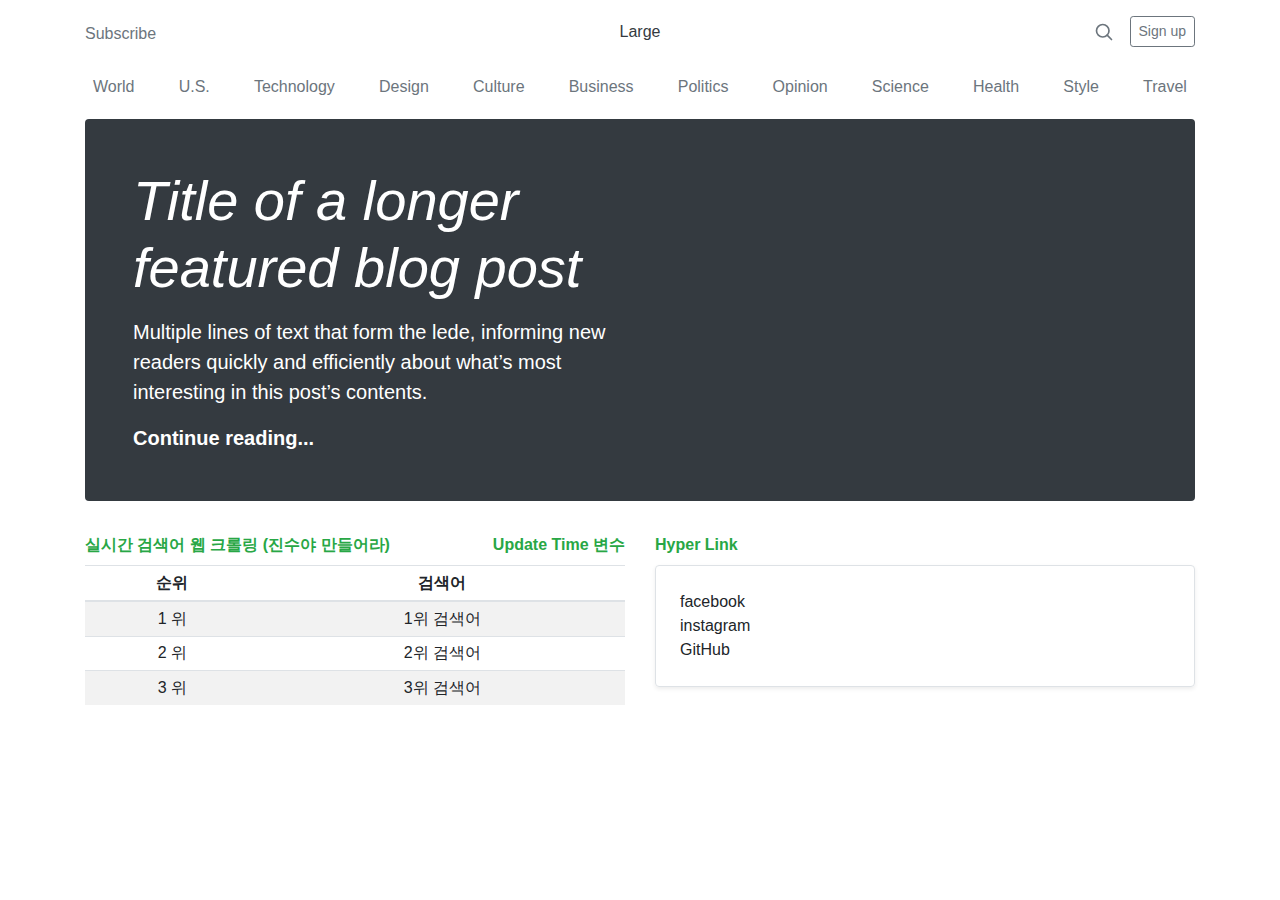
==== indexBlog.html @ 9e214bbc "BootstrapBlog" ====
<!doctype html>
<html lang="ko">
  <head>
    <meta charset="utf-8">
    <!-- 모바일 대응 viewport element 지정 -->
    <meta name="viewport" content="width=device-width, initial-scale=1, shrink-to-fit=no">

    <title>블로그 형식 TemPlate</title>

  
    <!-- 부트스트랩 필수 CSS -->
<link href="./common/css/bootstrap.css" rel="stylesheet">
<link href="blog.css" rel="stylesheet">
<link href="https://fonts.googleapis.com/css?family=Playfair+Display:700,900" rel="stylesheet">

    <!-- 부트스트랩 필수 CSS  끝 -->

   <style>
      .bd-placeholder-img {
        font-size: 1.125rem;
        text-anchor: middle;
        -webkit-user-select: none;
        -moz-user-select: none;
        -ms-user-select: none;
        user-select: none;
      }

      @media (min-width: 768px) {
        .bd-placeholder-img-lg {
          font-size: 3.5rem;
        }
      }
    </style>


  </head>
  <body>
    <div class="container">
  <header class="blog-header py-3">
    <div class="row flex-nowrap justify-content-between align-items-center">
      <div class="col-4 pt-1">
        <a class="text-muted" href="#">Subscribe</a>
      </div>
      <div class="col-4 text-center">
        <a class="blog-header-logo text-dark" href="#">Large</a>
      </div>
      <div class="col-4 d-flex justify-content-end align-items-center">
        <a class="text-muted" href="#" aria-label="Search">
          <svg xmlns="http://www.w3.org/2000/svg" width="20" height="20" fill="none" stroke="currentColor" stroke-linecap="round" stroke-linejoin="round" stroke-width="2" class="mx-3" role="img" viewBox="0 0 24 24" focusable="false"><title>Search</title><circle cx="10.5" cy="10.5" r="7.5"/><path d="M21 21l-5.2-5.2"/></svg>
        </a>
        <a class="btn btn-sm btn-outline-secondary" href="#">Sign up</a>
      </div>
    </div>
  </header>

  <div class="nav-scroller py-1 mb-2">
    <nav class="nav d-flex justify-content-between">
      <a class="p-2 text-muted" href="#">World</a>
      <a class="p-2 text-muted" href="#">U.S.</a>
      <a class="p-2 text-muted" href="#">Technology</a>
      <a class="p-2 text-muted" href="#">Design</a>
      <a class="p-2 text-muted" href="#">Culture</a>
      <a class="p-2 text-muted" href="#">Business</a>
      <a class="p-2 text-muted" href="#">Politics</a>
      <a class="p-2 text-muted" href="#">Opinion</a>
      <a class="p-2 text-muted" href="#">Science</a>
      <a class="p-2 text-muted" href="#">Health</a>
      <a class="p-2 text-muted" href="#">Style</a>
      <a class="p-2 text-muted" href="#">Travel</a>
    </nav>
  </div>

  <div class="jumbotron p-4 p-md-5 text-white rounded bg-dark">
    <div class="col-md-6 px-0">
      <h1 class="display-4 font-italic">Title of a longer featured blog post</h1>
      <p class="lead my-3">Multiple lines of text that form the lede, informing new readers quickly and efficiently about what’s most interesting in this post’s contents.</p>
      <p class="lead mb-0"><a href="#" class="text-white font-weight-bold">Continue reading...</a></p>
    </div>
  </div>

  <div class="row mb-2">
    <div class="col-md-6">
      <strong class="d-inline-block mb-2 text-success">실시간 검색어 웹 크롤링 (진수야 만들어라)</strong>
      <strong class="d-inline-block mb-2 text-success" style="float: right;">Update Time 변수</strong>
      <table class="table table-striped table-sm">
        <thead style="text-align: center;">
          <tr>
            <th>순위</th>
            <th>검색어</th>
          </tr>
        </thead>
        <tbody style="text-align: center;">
          <tr>
            <td>1 위</td>
            <td>1위 검색어</td>
          </tr>
          <tr>
            <td>2 위</td>
            <td>2위 검색어</td>
          </tr>
          <tr>
            <td>3 위</td>
            <td>3위 검색어</td>
          </tr>
        </tbody>
      </table>
    </div>
    <div class="col-md-6">
      <strong class="d-inline-block mb-2 text-success">Hyper Link</strong>
      <div class="row no-gutters border rounded overflow-hidden flex-md-row mb-4 shadow-sm h-md-250 position-relative">
        <div class="col p-4 d-flex flex-column position-static">
          <div class ="link1">
            facebook
          </div>
          <div class="link2">
            instagram
          </div>
          <div class="link3">
            GitHub
          </div>
        </div>
       
      </div>
    </div>
  </div>
</div>



</body>
</html>
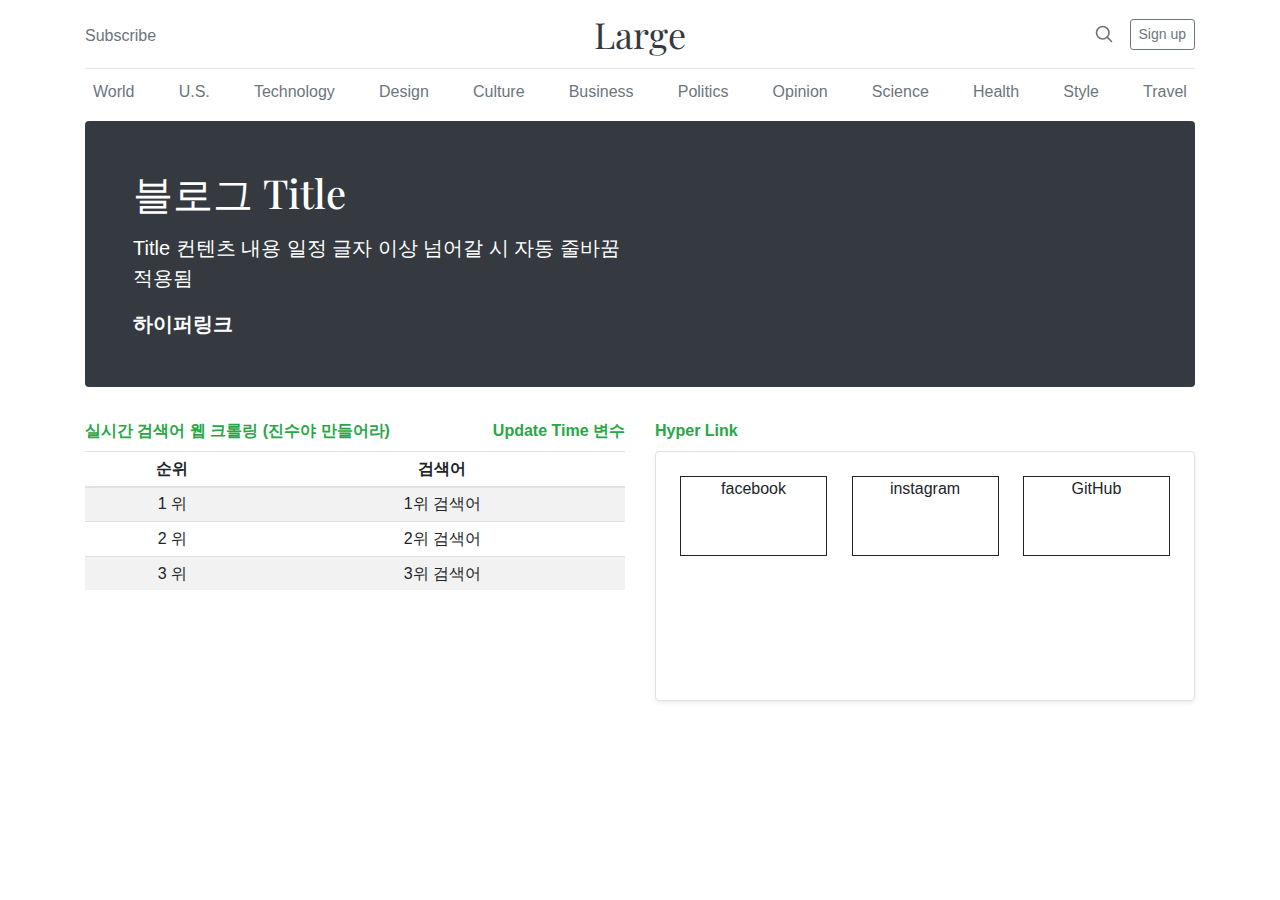
==== commit 391dccdf: "css일부 수정" ====
--- a/indexBlog.html
+++ b/indexBlog.html
@@ -10,7 +10,7 @@
   
     <!-- 부트스트랩 필수 CSS -->
 <link href="./common/css/bootstrap.css" rel="stylesheet">
-<link href="blog.css" rel="stylesheet">
+<link href="indexblog.css" rel="stylesheet">
 <link href="https://fonts.googleapis.com/css?family=Playfair+Display:700,900" rel="stylesheet">
 
     <!-- 부트스트랩 필수 CSS  끝 -->
@@ -72,9 +72,9 @@
 
   <div class="jumbotron p-4 p-md-5 text-white rounded bg-dark">
     <div class="col-md-6 px-0">
-      <h1 class="display-4 font-italic">Title of a longer featured blog post</h1>
-      <p class="lead my-3">Multiple lines of text that form the lede, informing new readers quickly and efficiently about what’s most interesting in this post’s contents.</p>
-      <p class="lead mb-0"><a href="#" class="text-white font-weight-bold">Continue reading...</a></p>
+      <h1>블로그 Title</h1>
+      <p class="lead my-3">Title 컨텐츠 내용 일정 글자 이상 넘어갈 시 자동 줄바꿈 적용됨</p>
+      <p class="lead mb-0"><a href="#" class="text-white font-weight-bold">하이퍼링크</a></p>
     </div>
   </div>
 
@@ -108,7 +108,7 @@
     <div class="col-md-6">
       <strong class="d-inline-block mb-2 text-success">Hyper Link</strong>
       <div class="row no-gutters border rounded overflow-hidden flex-md-row mb-4 shadow-sm h-md-250 position-relative">
-        <div class="col p-4 d-flex flex-column position-static">
+        <div class="col p-4 d-flex position-static Link">
           <div class ="link1">
             facebook
           </div>
@@ -118,6 +118,7 @@
           <div class="link3">
             GitHub
           </div>
+       
         </div>
        
       </div>
--- a/indexblog.css
+++ b/indexblog.css
@@ -0,0 +1,121 @@
+/* stylelint-disable selector-list-comma-newline-after */
+
+.blog-header {
+  line-height: 1;
+  border-bottom: 1px solid #e5e5e5;
+}
+
+.blog-header-logo {
+  font-family: "Playfair Display", Georgia, "Times New Roman", serif;
+  font-size: 2.25rem;
+}
+
+.blog-header-logo:hover {
+  text-decoration: none;
+}
+
+h1, h2, h3, h4, h5, h6 {
+  font-family: "Playfair Display", Georgia, "Times New Roman", serif;
+}
+
+.display-4 {
+  font-size: 2.5rem;
+}
+@media (min-width: 768px) {
+  .display-4 {
+    font-size: 3rem;
+  }
+}
+
+.nav-scroller {
+  position: relative;
+  z-index: 2;
+  height: 2.75rem;
+  overflow-y: hidden;
+}
+
+.nav-scroller .nav {
+  display: -ms-flexbox;
+  display: flex;
+  -ms-flex-wrap: nowrap;
+  flex-wrap: nowrap;
+  padding-bottom: 1rem;
+  margin-top: -1px;
+  overflow-x: auto;
+  text-align: center;
+  white-space: nowrap;
+  -webkit-overflow-scrolling: touch;
+}
+
+.nav-scroller .nav-link {
+  padding-top: .75rem;
+  padding-bottom: .75rem;
+  font-size: .875rem;
+}
+
+.card-img-right {
+  height: 100%;
+  border-radius: 0 3px 3px 0;
+}
+
+.flex-auto {
+  -ms-flex: 0 0 auto;
+  flex: 0 0 auto;
+}
+
+.h-250 { height: 250px; }
+@media (min-width: 768px) {
+  .h-md-250 { height: 250px; }
+}
+
+/* Pagination */
+.blog-pagination {
+  margin-bottom: 4rem;
+}
+.blog-pagination > .btn {
+  border-radius: 2rem;
+}
+
+/*
+ * Blog posts
+ */
+.blog-post {
+  margin-bottom: 4rem;
+}
+.blog-post-title {
+  margin-bottom: .25rem;
+  font-size: 2.5rem;
+}
+.blog-post-meta {
+  margin-bottom: 1.25rem;
+  color: #999;
+}
+
+div.Link{
+  display: flex;
+  text-align: center;
+}
+div.link1 {
+  border: 1px solid;
+  float: left;
+  box-sizing: border-box;
+  flex: 1;
+  width: 30%;
+  height: 40%;
+}
+div.link2 {
+  border: 1px solid;
+  box-sizing: border-box;
+  margin: 0px 5%;
+  flex: 1;
+  width: 30%;
+  height: 40%;
+}
+div.link3 {
+  border: 1px solid;
+  box-sizing: border-box;
+  flex: 1;
+  width: 30%;
+  height: 40%;
+}
+
